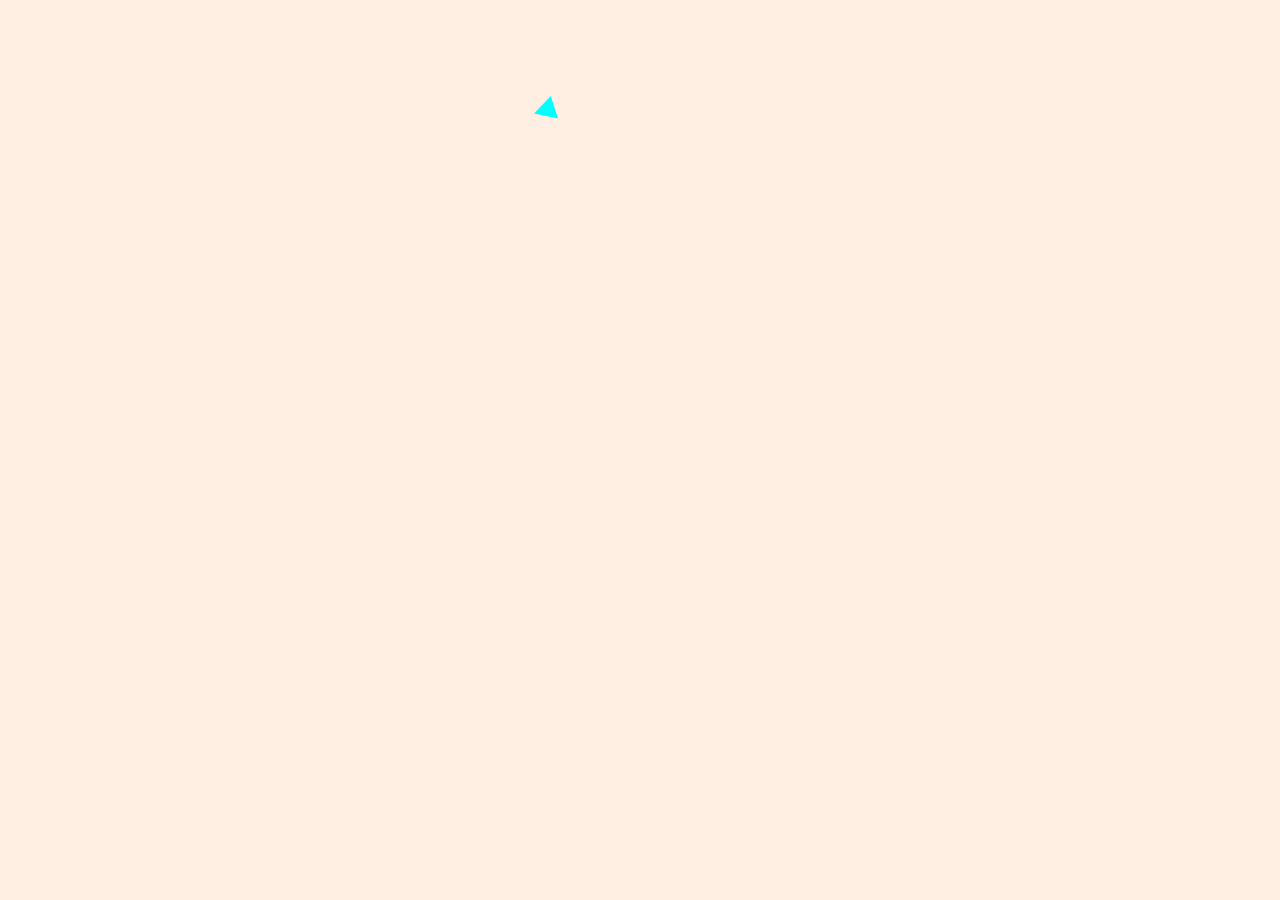
==== index.html @ 56c5a1b8 "1" ====
<!DOCTYPE html>
<html lang="en">

<head>
    <meta charset="UTF-8">
    <meta name="viewport" content="width=device-width, initial-scale=1.0">
    <title>Document</title>
    <link rel="stylesheet" href="style.css">
    <script src="main.js" type="module" defer></script>
    <script src="panel123458.js" type="module" defer></script>
    <script src="panel6.js" type="module" defer></script>
    <script src="filters.js" type="module" defer></script>
</head>

<body>
    <div id="poster">

        <div id="panel1">
        </div>

        <div id="puzzle1">
        </div>

        <div id="panel2">
        </div>
        <div id="panel3">
        </div>
        <div id="panel4">
        </div>
        <div id="panel5">
        </div>
        <div id="panel6">
        </div>
        <div id="panel7">
        </div>
        <div id="panel8">
        </div>
        <div id="circle"></div>
        <canvas id="reflectCanvas"></canvas>
        <canvas id="deflectCanvas"></canvas>
        <div id =  "triangleContainer">
            <div id = "triangle"></div>
        </div>
    </div>


    </div>



</body>

</html>
---- style.css ----
/* http://meyerweb.com/eric/tools/css/reset/ 
   v2.0 | 20110126
   License: none (public domain)
*/

html,
body,
div,
span,
applet,
object,
iframe,
h1,
h2,
h3,
h4,
h5,
h6,
p,
blockquote,
pre,
a,
abbr,
acronym,
address,
big,
cite,
code,
del,
dfn,
em,
img,
ins,
kbd,
q,
s,
samp,
small,
strike,
strong,
sub,
sup,
tt,
var,
b,
u,
i,
center,
dl,
dt,
dd,
ol,
ul,
li,
fieldset,
form,
label,
legend,
table,
caption,
tbody,
tfoot,
thead,
tr,
th,
td,
article,
aside,
canvas,
details,
embed,
figure,
figcaption,
footer,
header,
hgroup,
menu,
nav,
output,
ruby,
section,
summary,
time,
mark,
audio,
video {
    margin: 0;
    padding: 0;
    border: 0;
    font-size: 100%;
    font: inherit;
    vertical-align: baseline;
}

/* HTML5 display-role reset for older browsers */
article,
aside,
details,
figcaption,
figure,
footer,
header,
hgroup,
menu,
nav,
section {
    display: block;
}

body {
    line-height: 1;
}

ol,
ul {
    list-style: none;
}

blockquote,
q {
    quotes: none;
}

blockquote:before,
blockquote:after,
q:before,
q:after {
    content: '';
    content: none;
}

table {
    border-collapse: collapse;
    border-spacing: 0;
}




/* below */
body {
    background-color: #ffefe2;
    background-image: url('panelsImg/Noise.png');
    /* 背景图 */
    background-size: cover;
    /* 确保背景图铺满 */
    background-position: center;
    /* 居中显示 */
}

img {
    position: absolute;
    top: 0;
    left: 0;
    image-rendering: pixelated;
    pointer-events: none;
}

#panel1 {
    /* border: black solid 1pt; */
    position: absolute;
}

#panel2 {
    /* border: black solid 1pt; */
    position: absolute;
    /* left: 4.5em;
    top: 5.5em; */
}

#panel3 {
    /* border: black solid 1pt; */
    position: absolute;
    /* left: 18em;
    top: 2.5em; */
}

#panel4 {
    /* border: black solid 1pt; */
    position: absolute;
}

#panel5 {
    /* border: black solid 1pt; */
    position: absolute;
}

#panel6 {
    /* border: black solid 1pt; */
    position: absolute;
}

#panel7 {
    /* border: black solid 1pt; */
    position: absolute;
}

#panel8 {
    /* border: black solid 1pt; */
    position: absolute;
}


#puzzle1 {
    /* border: black solid 1pt; */
    width: 2em;
    height: 2em;
    transition: transform 1s ease-in-out;
    position: absolute;
    left: 18em;
    top: 4em;
    z-index: 10;
}

/* #container {
    width: 50px;
    height: 50px;
    border: 1px solid black;
    position: absolute;

    left: 8.2em;
    top: 17.8em;
    transform: translate(-50%, -50%);
}
*/

#circle {
    width: 10px;
    height: 10px;
    border-radius: 50%;
    position: absolute;
}

#reflectCanvas {
    position: absolute;
    left: 0;
    top: 0;
    /* border: 3px solid black; */
    z-index: 40;
}

#mirror {
    z-index: 90;
    /* Ensure it's on top */
    position: absolute;
}

.fakeButton {
    position: absolute;
    /* border: 1px solid black; */
    width: 50px;
    height: 50px;
    z-index: 8000;
}

#triangleContainer{
    position:absolute;
    left: 176px;
    top: 76px;
    width:60px;
    height:60px;
    z-index: 100;
    display: flex;
    align-items: center;
    justify-content: center;
}
#triangle {
    position: absolute;
    background-color: aqua;
    width: 24px;
    height: 25px;
    clip-path: polygon(70% 10%, 0% 80%, 100% 100%);
    
    
    /* 定义三角形 */

}
#deflectCanvas{
    position: absolute;
    left: 0;
    top: 0;
    z-index: 45;
}


@media(max-width: 600px) {
    #poster {
        width: 600px;
        height: 700px;
        margin: 0 auto;
        position: relative;
    }

}

@media(min-width: 601px) {
    #poster {
        width: 600px;
        height: 700px;
        margin: 0 auto;
        position: relative;
    }
}
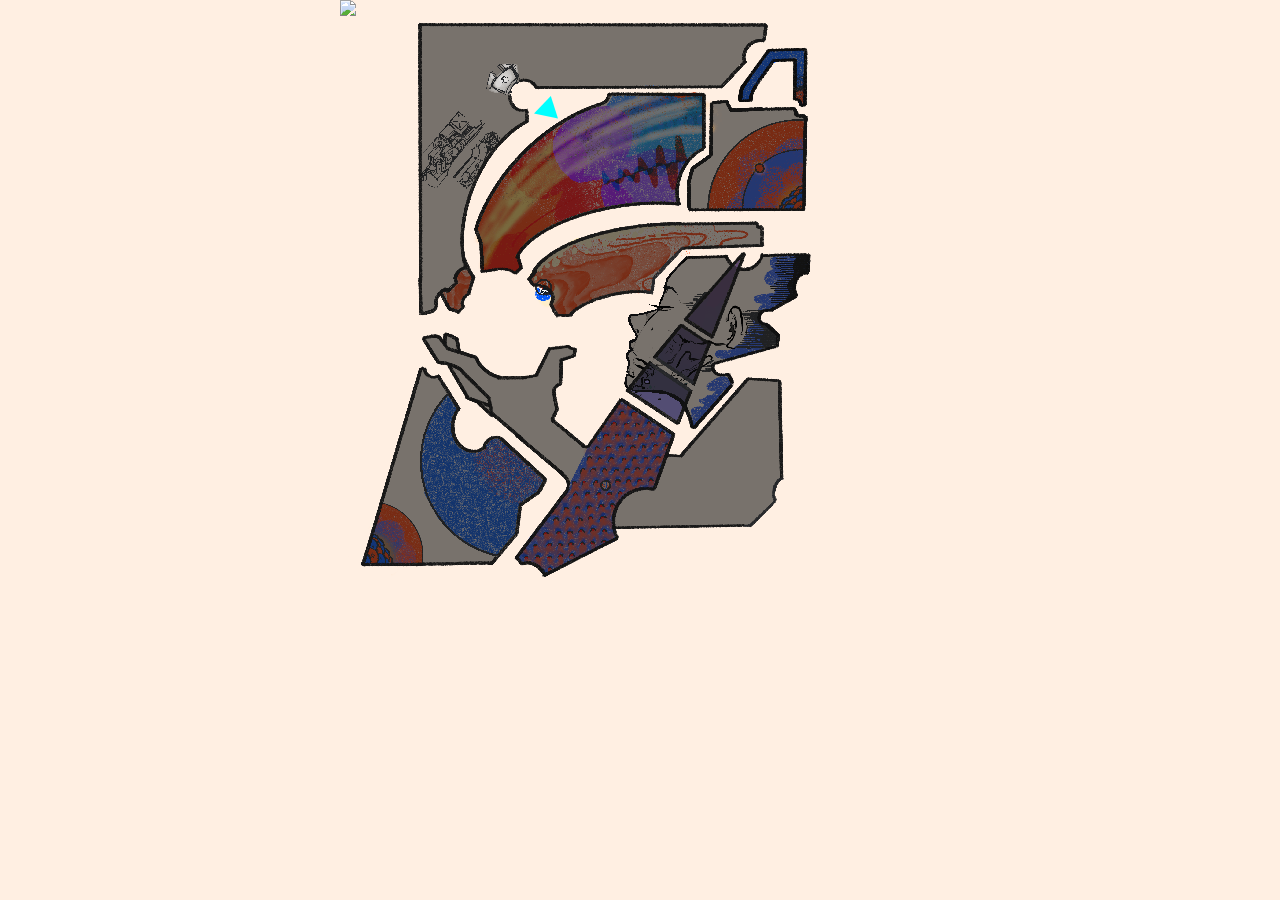
==== commit 3b5b9fd4: "1" ====
--- a/index.html
+++ b/index.html
@@ -8,7 +8,6 @@
     <link rel="stylesheet" href="style.css">
     <script src="main.js" type="module" defer></script>
     <script src="panel123458.js" type="module" defer></script>
-    <script src="panel6.js" type="module" defer></script>
     <script src="filters.js" type="module" defer></script>
 </head>
 
@@ -41,6 +40,7 @@
         <div id =  "triangleContainer">
             <div id = "triangle"></div>
         </div>
+        <div id = "flashingLaser"></div>
     </div>
 
 
--- a/style.css
+++ b/style.css
@@ -225,8 +225,8 @@
 */
 
 #circle {
-    width: 10px;
-    height: 10px;
+    width: 50px;
+    height: 50px;
     border-radius: 50%;
     position: absolute;
 }
@@ -270,10 +270,19 @@
     width: 24px;
     height: 25px;
     clip-path: polygon(70% 10%, 0% 80%, 100% 100%);
-    
-    
-    /* 定义三角形 */
-
+}
+#flashingLaser{
+    position:absolute;
+    opacity:0;
+    width:15px;
+    height:15px;
+    left:396px;
+    top:248px;
+    z-index: 999;
+    border-radius: 5px;
+    background-color: rgb(224, 176, 255);
+    filter:blur(2px);
+    pointer-events: none;
 }
 #deflectCanvas{
     position: absolute;
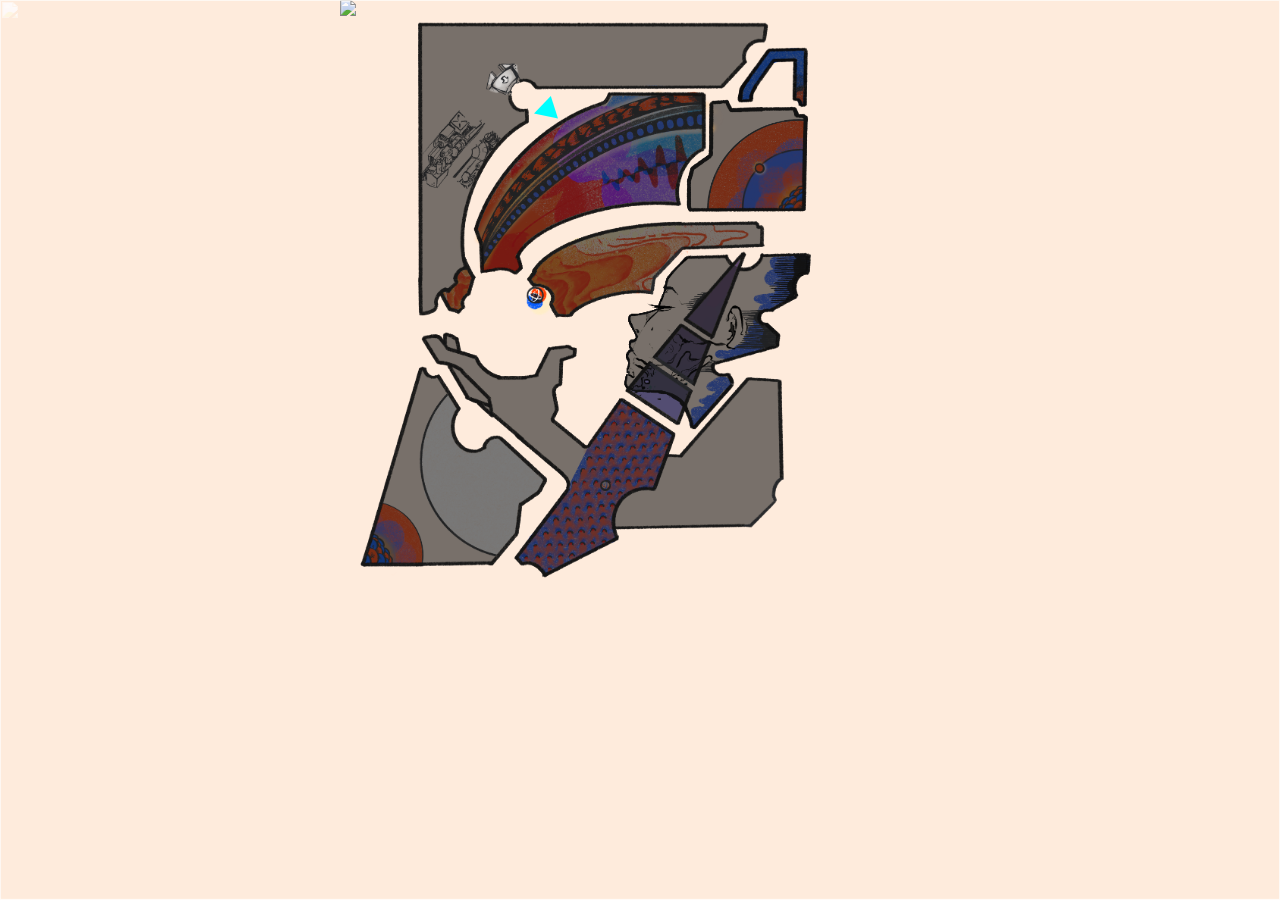
==== commit 83ff3f3a: "1" ====
--- a/index.html
+++ b/index.html
@@ -12,7 +12,12 @@
 </head>
 
 <body>
+    <div id="filters">
+        <img src="panelsImg/S.png" id="filterS">
+        <img src="panelsImg/M.png" id="filterM">
+    </div>
     <div id="poster">
+
 
         <div id="panel1">
         </div>
@@ -37,10 +42,10 @@
         <div id="circle"></div>
         <canvas id="reflectCanvas"></canvas>
         <canvas id="deflectCanvas"></canvas>
-        <div id =  "triangleContainer">
-            <div id = "triangle"></div>
+        <div id="triangleContainer">
+            <div id="triangle"></div>
         </div>
-        <div id = "flashingLaser"></div>
+        <div id="flashingLaser"></div>
     </div>
 
 
--- a/style.css
+++ b/style.css
@@ -152,7 +152,7 @@
     position: absolute;
     top: 0;
     left: 0;
-    image-rendering: pixelated;
+    /* image-rendering: pixelated; */
     pointer-events: none;
 }
 
@@ -290,6 +290,16 @@
     top: 0;
     z-index: 45;
 }
+#filterM{
+    mix-blend-mode: multiply;
+    width: 100vw;
+    height: 100vh;
+}
+#filterS{
+    mix-blend-mode: screen;
+    width: 100vw;
+    height: 100vh;
+}
 
 
 @media(max-width: 600px) {
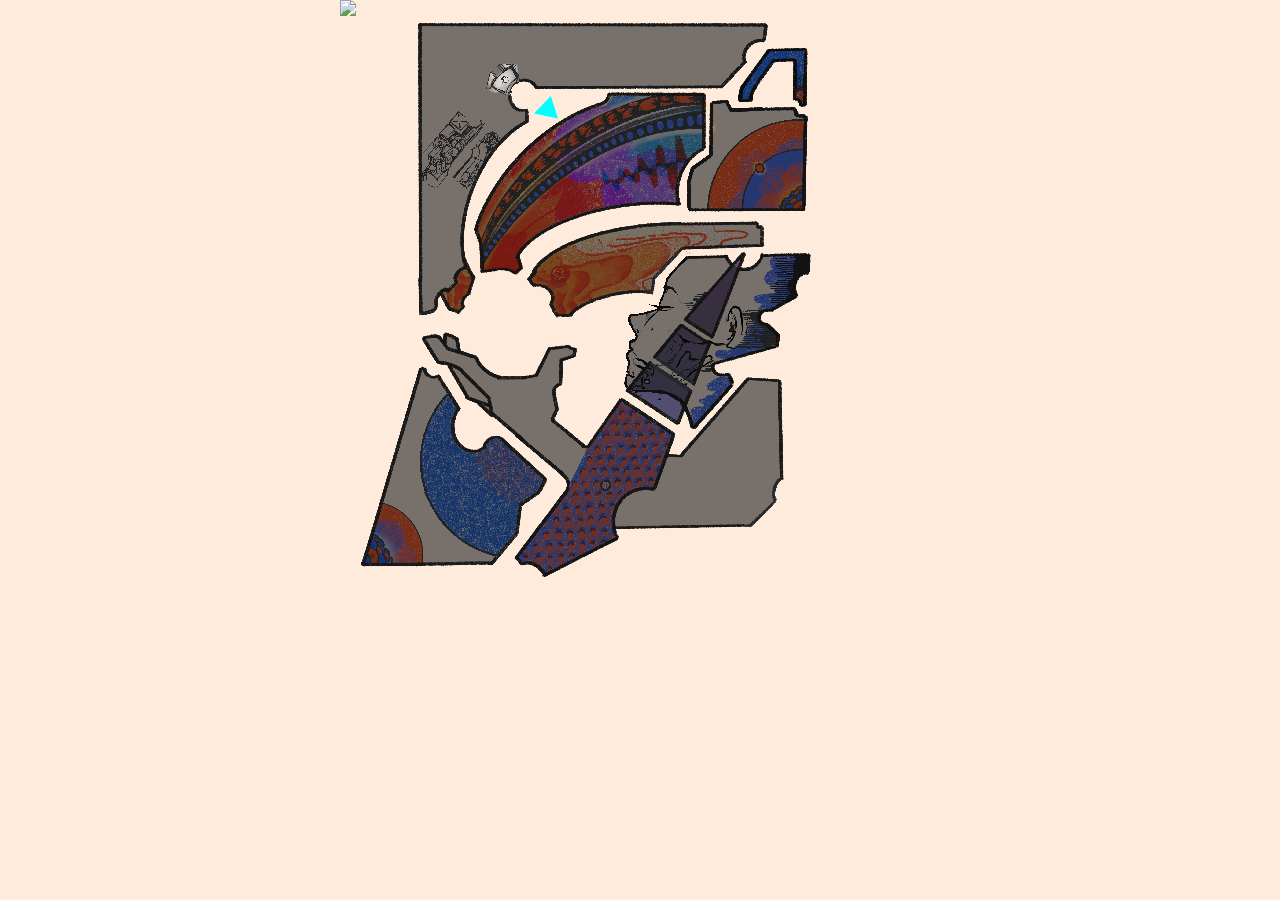
==== commit cee89b91: "1" ====
--- a/index.html
+++ b/index.html
@@ -8,36 +8,31 @@
     <link rel="stylesheet" href="style.css">
     <script src="main.js" type="module" defer></script>
     <script src="panel123458.js" type="module" defer></script>
-    <script src="filters.js" type="module" defer></script>
 </head>
 
 <body>
     <div id="filters">
-        <img src="panelsImg/S.png" id="filterS">
+        <!-- <img src="panelsImg/S.png" id="filterS"> -->
         <img src="panelsImg/M.png" id="filterM">
     </div>
     <div id="poster">
 
 
-        <div id="panel1">
+        <div id="panel1" class = "panel">
         </div>
-
-        <div id="puzzle1">
+        <div id="panel2" class = "panel">
         </div>
-
-        <div id="panel2">
+        <div id="panel3" class = "panel">
         </div>
-        <div id="panel3">
+        <div id="panel4" class = "panel">
         </div>
-        <div id="panel4">
+        <div id="panel5" class = "panel">
         </div>
-        <div id="panel5">
+        <div id="panel6" class = "panel">
         </div>
-        <div id="panel6">
+        <div id="panel7" class = "panel">
         </div>
-        <div id="panel7">
-        </div>
-        <div id="panel8">
+        <div id="panel8" class = "panel">
         </div>
         <div id="circle"></div>
         <canvas id="reflectCanvas"></canvas>
--- a/style.css
+++ b/style.css
@@ -152,77 +152,14 @@
     position: absolute;
     top: 0;
     left: 0;
-    /* image-rendering: pixelated; */
+    image-rendering: pixelated;
     pointer-events: none;
 }
 
-#panel1 {
+.panel {
     /* border: black solid 1pt; */
     position: absolute;
 }
-
-#panel2 {
-    /* border: black solid 1pt; */
-    position: absolute;
-    /* left: 4.5em;
-    top: 5.5em; */
-}
-
-#panel3 {
-    /* border: black solid 1pt; */
-    position: absolute;
-    /* left: 18em;
-    top: 2.5em; */
-}
-
-#panel4 {
-    /* border: black solid 1pt; */
-    position: absolute;
-}
-
-#panel5 {
-    /* border: black solid 1pt; */
-    position: absolute;
-}
-
-#panel6 {
-    /* border: black solid 1pt; */
-    position: absolute;
-}
-
-#panel7 {
-    /* border: black solid 1pt; */
-    position: absolute;
-}
-
-#panel8 {
-    /* border: black solid 1pt; */
-    position: absolute;
-}
-
-
-#puzzle1 {
-    /* border: black solid 1pt; */
-    width: 2em;
-    height: 2em;
-    transition: transform 1s ease-in-out;
-    position: absolute;
-    left: 18em;
-    top: 4em;
-    z-index: 10;
-}
-
-/* #container {
-    width: 50px;
-    height: 50px;
-    border: 1px solid black;
-    position: absolute;
-
-    left: 8.2em;
-    top: 17.8em;
-    transform: translate(-50%, -50%);
-}
-*/
 
 #circle {
     width: 50px;
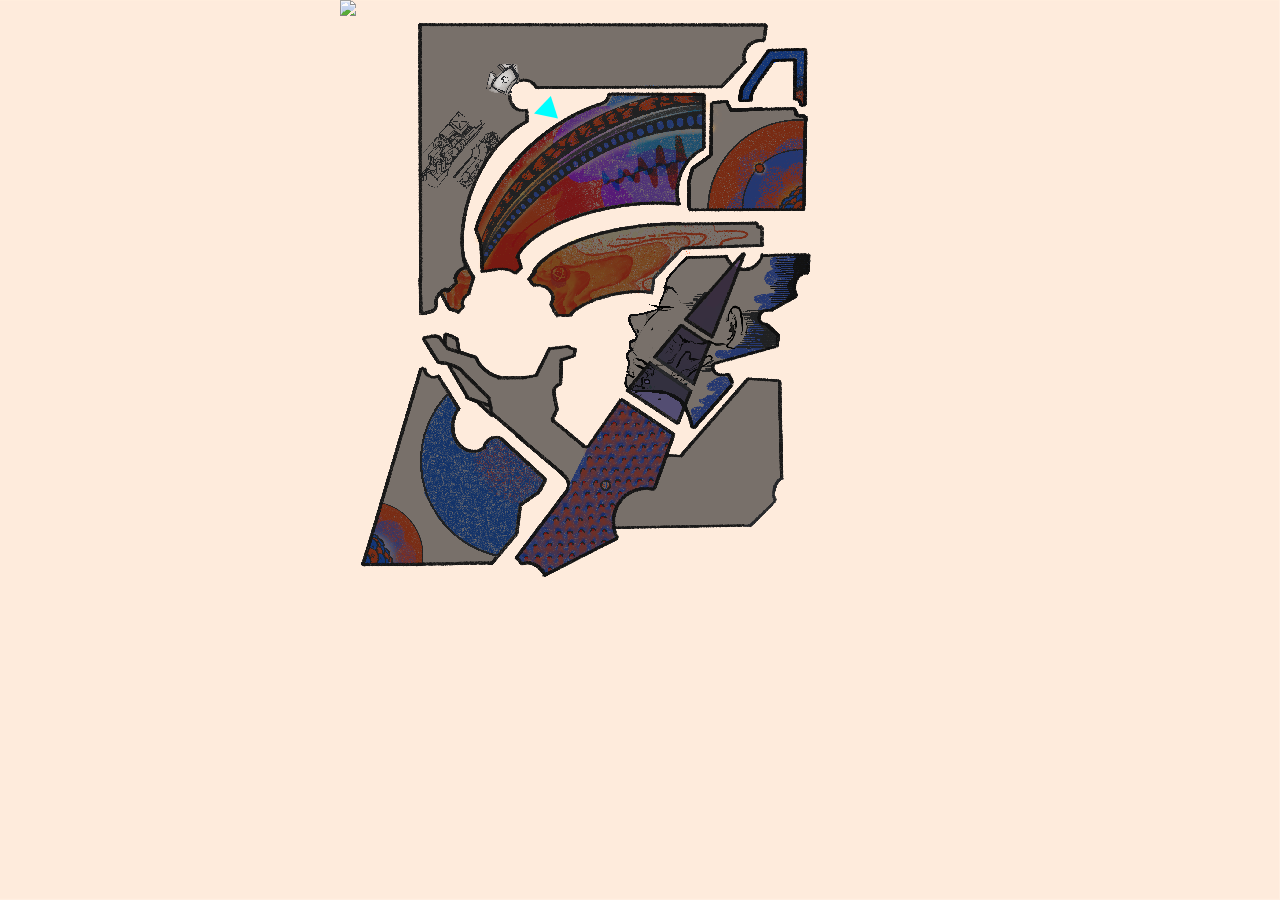
==== commit 6ae55f46: "1" ====
--- a/index.html
+++ b/index.html
@@ -7,7 +7,7 @@
     <title>Document</title>
     <link rel="stylesheet" href="style.css">
     <script src="main.js" type="module" defer></script>
-    <script src="panel123458.js" type="module" defer></script>
+    <script src="panels.js" type="module" defer></script>
 </head>
 
 <body>
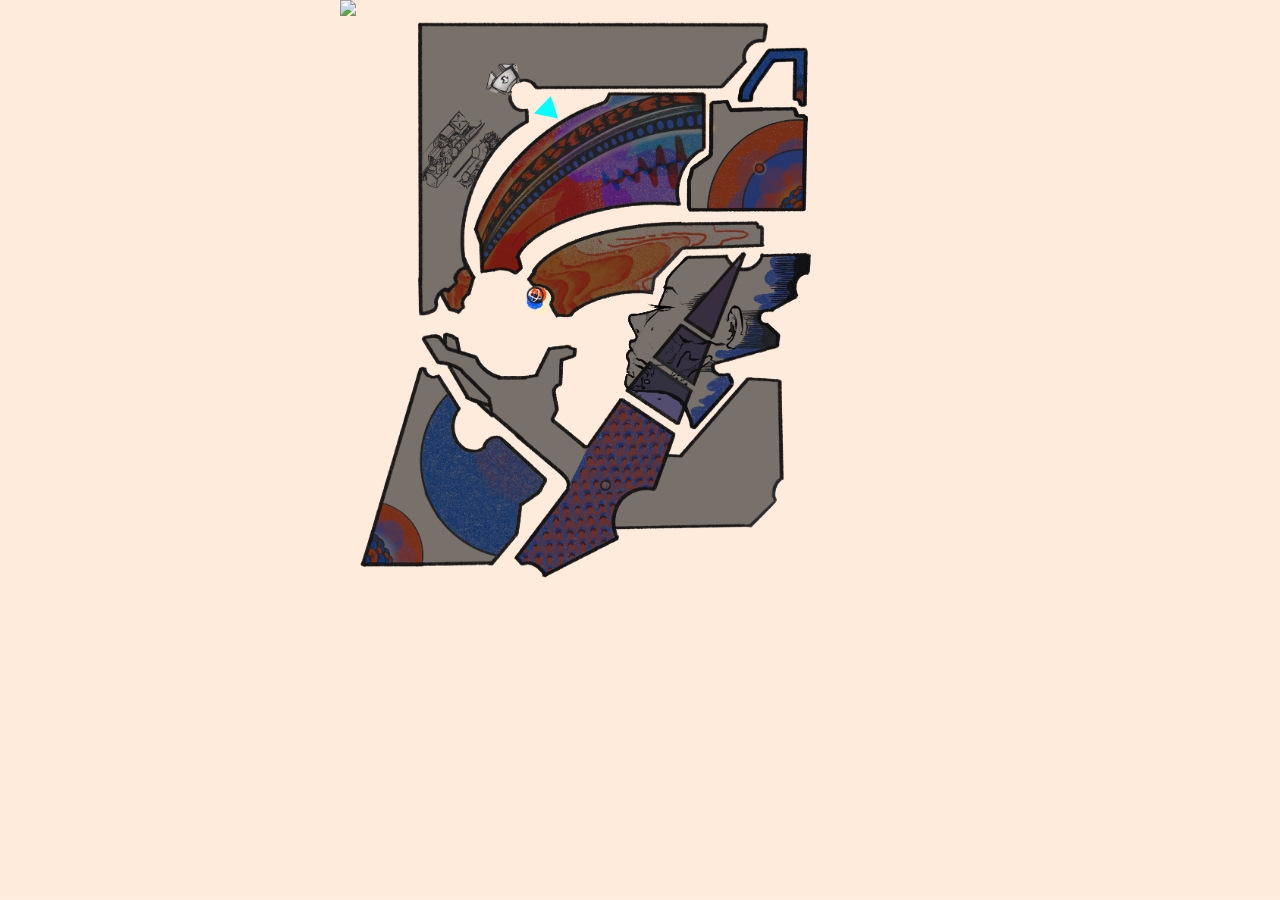
==== commit f9b4dc87: "Update index.html" ====
--- a/index.html
+++ b/index.html
@@ -15,9 +15,8 @@
         <!-- <img src="panelsImg/S.png" id="filterS"> -->
         <img src="panelsImg/M.png" id="filterM">
     </div>
+    
     <div id="poster">
-
-
         <div id="panel1" class = "panel">
         </div>
         <div id="panel2" class = "panel">
@@ -34,20 +33,20 @@
         </div>
         <div id="panel8" class = "panel">
         </div>
+        
         <div id="circle"></div>
+        
         <canvas id="reflectCanvas"></canvas>
+        
         <canvas id="deflectCanvas"></canvas>
+        
         <div id="triangleContainer">
             <div id="triangle"></div>
         </div>
+        
         <div id="flashingLaser"></div>
     </div>
-
-
     </div>
-
-
-
 </body>
 
-</html>+</html>
--- a/style.css
+++ b/style.css
@@ -152,7 +152,7 @@
     position: absolute;
     top: 0;
     left: 0;
-    image-rendering: pixelated;
+    /* image-rendering: pixelated; */
     pointer-events: none;
 }
 
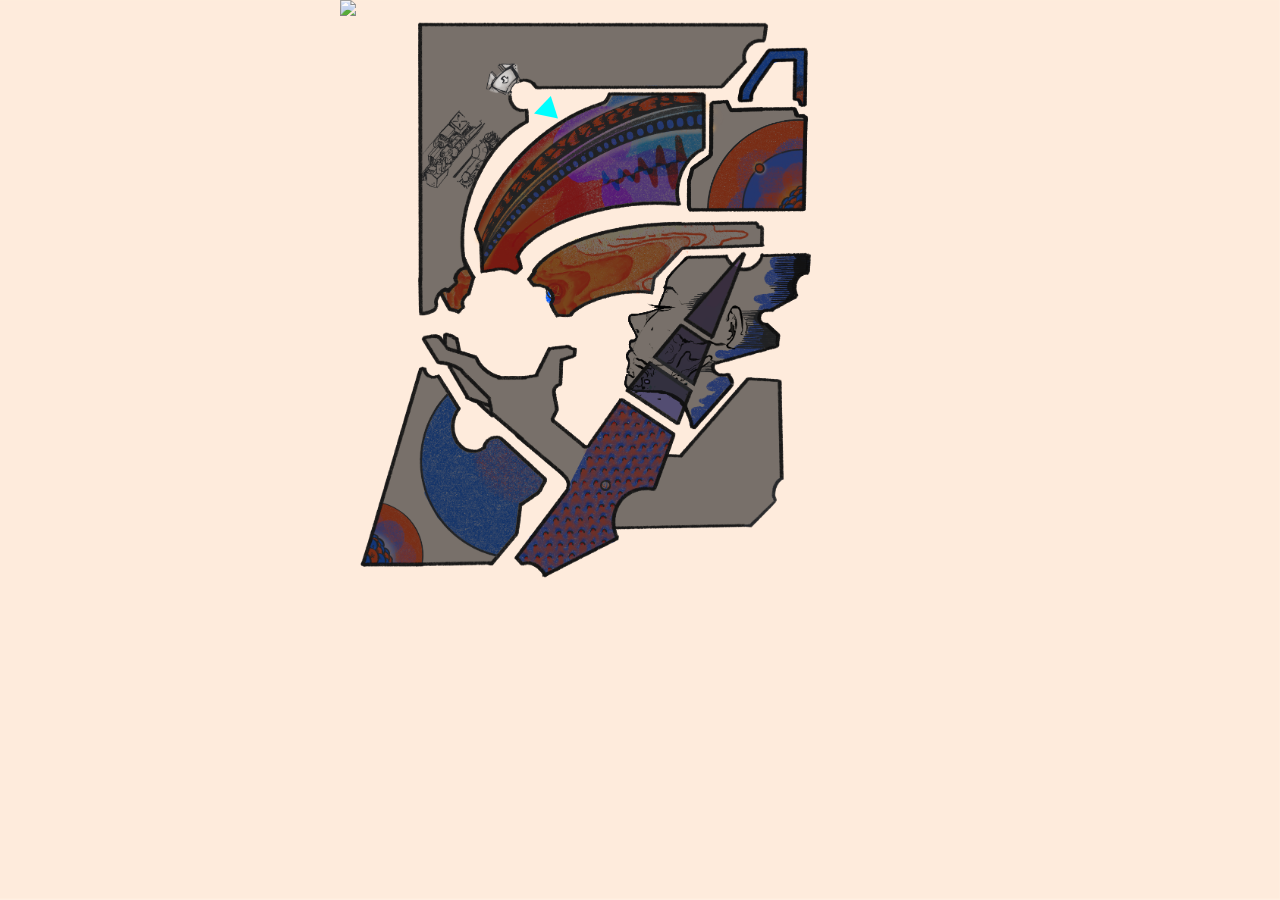
==== commit 1e00a530: "Update index.html" ====
--- a/index.html
+++ b/index.html
@@ -46,7 +46,6 @@
         
         <div id="flashingLaser"></div>
     </div>
-    </div>
 </body>
 
 </html>
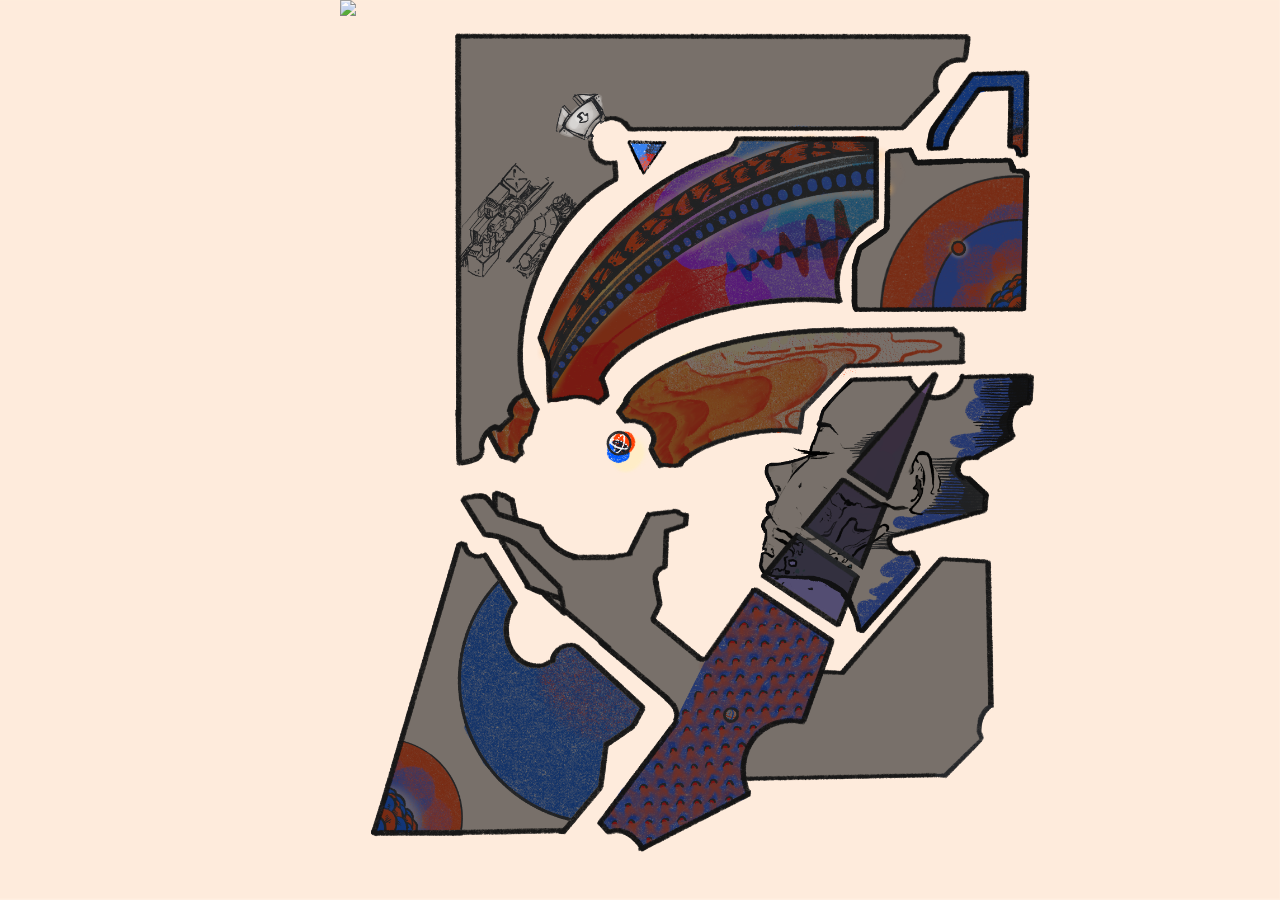
==== commit 6baf5f63: "change prism and beam" ====
--- a/index.html
+++ b/index.html
@@ -42,6 +42,7 @@
         
         <div id="triangleContainer">
             <div id="triangle"></div>
+            <img id ="prism" src = "panelsImg/prism_trimmed.png">
         </div>
         
         <div id="flashingLaser"></div>
--- a/style.css
+++ b/style.css
@@ -146,6 +146,8 @@
     /* 确保背景图铺满 */
     background-position: center;
     /* 居中显示 */
+
+    /* overflow: hidden; */
 }
 
 img {
@@ -162,8 +164,6 @@
 }
 
 #circle {
-    width: 50px;
-    height: 50px;
     border-radius: 50%;
     position: absolute;
 }
@@ -172,7 +172,6 @@
     position: absolute;
     left: 0;
     top: 0;
-    /* border: 3px solid black; */
     z-index: 40;
 }
 
@@ -184,18 +183,11 @@
 
 .fakeButton {
     position: absolute;
-    /* border: 1px solid black; */
-    width: 50px;
-    height: 50px;
     z-index: 8000;
 }
 
 #triangleContainer{
     position:absolute;
-    left: 176px;
-    top: 76px;
-    width:60px;
-    height:60px;
     z-index: 100;
     display: flex;
     align-items: center;
@@ -204,19 +196,16 @@
 #triangle {
     position: absolute;
     background-color: aqua;
-    width: 24px;
-    height: 25px;
     clip-path: polygon(70% 10%, 0% 80%, 100% 100%);
+}
+#prism{
+    position: absolute;
+    pointer-events: none;
 }
 #flashingLaser{
     position:absolute;
     opacity:0;
-    width:15px;
-    height:15px;
-    left:396px;
-    top:248px;
     z-index: 999;
-    border-radius: 5px;
     background-color: rgb(224, 176, 255);
     filter:blur(2px);
     pointer-events: none;
